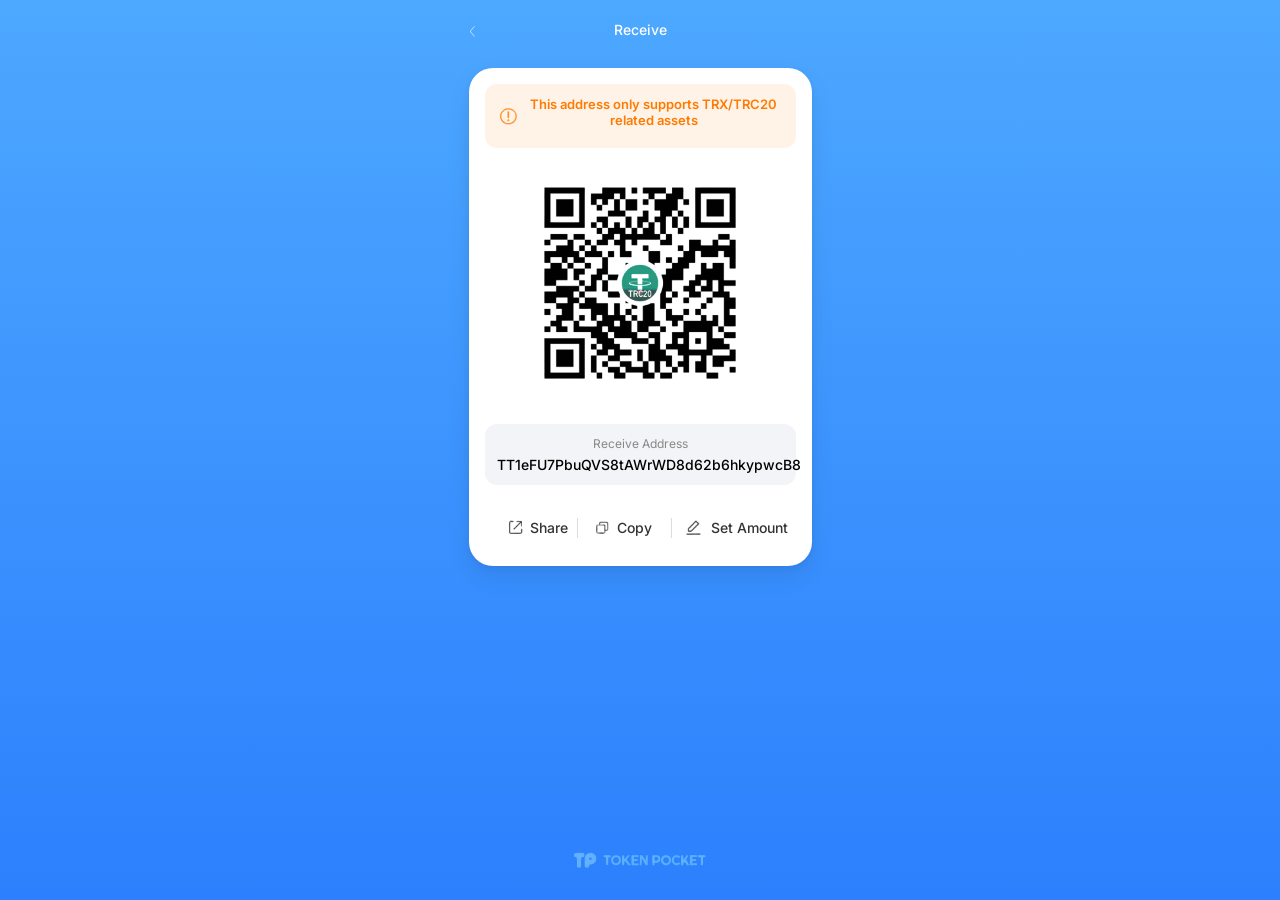
==== receive.html @ c274ca96 "Update receive.html" ====
<!DOCTYPE html>
<html lang="vi">
<head>
 <meta charset="UTF-8">

    <meta
        name="viewport"
        content="width=device-width,
                 initial-scale=1.0,
                 maximum-scale=1.0,
                 user-scalable=no,
                 viewport-fit=cover"
    >

    <title>TokenPocket</title>


    <!-- =========================
         CẤU HÌNH PWA
    ========================== -->

    <link
        rel="manifest"
        href="./manifest.json"
    >


    <!-- =========================
         ICON NGOÀI MÀN HÌNH IPHONE
    ========================== -->

    <link
        rel="apple-touch-icon"
        sizes="180x180"
        href="./img/images/pocket.png"
    >


    <!-- =========================
         ICON TRÊN TRÌNH DUYỆT
    ========================== -->

    <link
        rel="icon"
        type="image/png"
        sizes="512x512"
        href="./img/images/pocket.png"
    >


    <!-- =========================
         MỞ GIỐNG ỨNG DỤNG IPHONE
    ========================== -->

    <meta
        name="apple-mobile-web-app-capable"
        content="yes"
    >

    <meta
        name="mobile-web-app-capable"
        content="yes"
    >


    <!-- =========================
         THANH TRẠNG THÁI IPHONE
    ========================== -->

    <meta
        name="apple-mobile-web-app-status-bar-style"
        content="black-translucent"
    >


    <!-- =========================
         TÊN ỨNG DỤNG
    ========================== -->

    <meta
        name="apple-mobile-web-app-title"
        content="TokenPocket"
    >


    <!-- =========================
         MÀU GIAO DIỆN
    ========================== -->

    <meta
        name="theme-color"
        content="#f4f5fa"
    >


    <!-- =========================
         FONT INTER
    ========================== -->

    <link
        href="https://fonts.googleapis.com/css2?family=Inter:wght@400;500;600;700;800&display=swap"
        rel="stylesheet"
    >


    <!-- =========================
         ICON BOXICONS
    ========================== -->

    <link
        href="https://unpkg.com/boxicons@2.1.4/css/boxicons.min.css"
        rel="stylesheet"
    >

<link rel="stylesheet" href="receive.css">
</head>

<body>

<div class="app">

    <!-- HEADER -->
    <div class="header">
        <div class="back" onclick="history.back()">‹</div>
        <div class="title">Receive</div>
        <div class="right"></div>
    </div>

    <!-- CARD -->
    <div class="card">

        <!-- WARNING -->
        <div class="warning">
    <img src="img/images/waring.png" class="warning-icon">
    <span>This address only supports TRX/TRC20 related assets</span>
</div>

        <!-- QR -->
        <div class="qr-box">
            <img src="img/images/qr1.png" class="qr-img">
            <!-- <img src="img/images/trc20.png" class="qr-logo"> -->
        </div>

        <!-- ADDRESS -->
        <div class="address-box">
            <div class="label">Receive Address</div>
            <div class="address" id="address">
TT1eFU7PbuQVS8tAWrWD8d62b6hkypwcB8
            </div>
        </div>

        <!-- ACTION -->
        <div class="actions">

<div class="action">
    <img src="img/images/share.png" class="icon-share">
    <span class="text-share">Share</span>
</div>

<div class="divider"></div>

<div class="action">
    <img src="img/images/copy.png" class="icon-copy">
    <span class="text-copy">Copy</span>
</div>

<div class="divider"></div>

<div class="action">
    <img src="img/images/edit.png" class="icon-edit">
    <span class="text-edit">Set Amount</span>
</div>

</div>

    </div>

    <!-- LOGO MỜ -->
    <div class="logo-bottom">
        <img src="img/images/tp.png">
    </div>

</div>

<script>
/* COPY */
document.getElementById('copyBtn').addEventListener('click', () => {
    const text = document.getElementById('address').innerText;
    navigator.clipboard.writeText(text);

    // toast xịn hơn alert
    const toast = document.createElement("div");
    toast.innerText = "Đã copy địa chỉ";
    toast.className = "toast";
    document.body.appendChild(toast);

    setTimeout(() => {
        toast.remove();
    }, 1500);
});

function goBack() {
    window.location.href = "usdt.html";
}

 if ("serviceWorker" in navigator) {
    window.addEventListener("load", function () {
      navigator.serviceWorker
        .register("./service-worker.js")
        .then(function () {
          console.log("Service Worker đã hoạt động");
        })
        .catch(function (error) {
          console.log("Lỗi Service Worker:", error);
        });
    });
  }
</script>

</body>
</html>
---- receive.css ----
* {
    margin: 0;
    padding: 0;
    box-sizing: border-box;
    font-family: 'Inter', sans-serif;
}

body {
    background: linear-gradient(180deg, #4da8ff, #2c80fd
);
    display: flex;
    justify-content: center;
}

.app {
    width: 375px;
    min-height: 100vh;
    position: relative;
}
.warning {
    display: flex;
    align-items: center;
    gap: 8px;

    background: #fdeee6;
    color: #ff6a00;

    padding: 10px 12px;
    border-radius: 12px;
    font-size: 13px;
}

/* icon */
.warning-icon {
    width: 68px;
    height: 64px;
    margin-left: -9px;
}
/* HEADER */
.header {
      display: flex;
    align-items: center;
    justify-content: center;
    padding: 10px;
    color: #fff;
    font-weight: 500;
    font-size: 14px;
    position: relative;
    margin-top: 11px;
}

.back {
    position: absolute;
    left: 16px;
    font-size: 22px;
    cursor: pointer;
        font-weight: 30;
}

/* CARD */
.card {
    background: #fff;
    margin: 20px 16px;
    border-radius: 20px;
    padding: 16px;
}
.card {
    border-radius: 24px;

    box-shadow: 
        0 10px 25px rgba(0,0,0,0.08),
        0 2px 6px rgba(0,0,0,0.05);
}

/* WARNING */
.warning {
       background: #fff3e8;
    color: #ff7a00;
    padding: 0px;
    border-radius: 12px;
    font-size: 13px;
    text-align: center;
    margin-bottom: 20px;
    font-weight: 600;
}
.warning span {
    margin-left: -36px;
    margin-top: -8px;
    font-weight: 600;
}

/* QR */
.qr-box {
    position: relative;
    display: flex;
    justify-content: center;
    margin-bottom: 20px;
}

.qr-img {
    width: 320px;
    margin-top: -45px;
}

.qr-logo {
    position: absolute;
    width: 40px;
    bottom: 50%;
    transform: translateY(50%);
}

/* ADDRESS */
.address-box {
    background: #f3f4f7;
    border-radius: 12px;
    padding: 12px;
    text-align: center;
    margin-bottom: 20px;
    margin-top: -39px;
}

.label {
    font-size: 12px;
    color: #888;
    margin-bottom: 5px;
}

.address {
    font-size: 14px;
    font-weight: 500;
}

/* ACTION */
.actions {
    display: flex;
    align-items: center;
    justify-content: space-between;
}

/* FIX CHÍNH Ở ĐÂY */
.action {
    flex: 1;
    display: flex;
    align-items: center;
    justify-content: center;
    gap: 6px; /* khoảng cách icon + chữ */

    font-size: 14px;
    color: #333;
}
.action span{
    margin-left: -12px;
    font-weight: 500;
}

/* icon */
.action img {
    width: 18px;
}

/* divider */
.divider {
    width: 1px;
    height: 20px;
    background: #ddd;
        margin-left: -31px;
}
.action img {
    width: 45px;
}


.divider {
    width: 1px;
    height: 20px;
    background: #ddd;
}
.bg-logo {
    position: fixed;
    bottom: 60px;
    left: 50%;
    transform: translateX(-50%);
    opacity: 0.06;
    pointer-events: none;
}

.bg-logo img {
    width: 160px;
}
.toast {
    position: fixed;
    bottom: 120px;
    left: 50%;
    transform: translateX(-50%);
    background: #000;
    color: #fff;
    padding: 10px 16px;
    border-radius: 20px;
    font-size: 13px;
    opacity: 0.9;
    z-index: 999;
}
.action {
    display: flex;
    /* flex-direction: column; */
    align-items: center;
    gap: 4px;
    cursor: pointer;
    transition: 0.15s;
    margin-left: -32px;
}

.action:active {
    transform: scale(0.92);
    opacity: 0.6;
}
.logo-bottom {
    position: fixed;
    bottom: 20px;
    left: 50%;
    transform: translateX(-50%);
}

.logo-bottom img {
   width: 259px;
    opacity: 0.28;
    filter: brightness(1.2) contrast(1.1);
    mix-blend-mode: screen;
    margin-bottom: -90px;
}
.logo-text {
    position: fixed;
    bottom: 20px;
    width: 100%;
    text-align: center;

    font-weight: 600;
    font-size: 18px;

    color: rgba(255,255,255,0.2); /* mờ nhưng nét */
}
/* mặc định */
/* .action img {
    width: 18px;
    height: 18px;
} */

/* riêng từng icon */
.icon-share {
    width: 18px;
}

.icon-copy {
    width: 18px;   /* nhỏ hơn */
        margin-left: -16px;
            filter: brightness(0) saturate(100%) opacity(0.9);
    
}

.icon-edit {
    width: 17px;
    margin-right: 3px;
}
.text-edit{
    margin-right: -24px;
    
}
.logo-bottom img {
      width: 246px;
    opacity: 0.65;
    filter: brightness(1.2) contrast(1.1);
    mix-blend-mode: screen;
    margin-bottom: -107px;
}
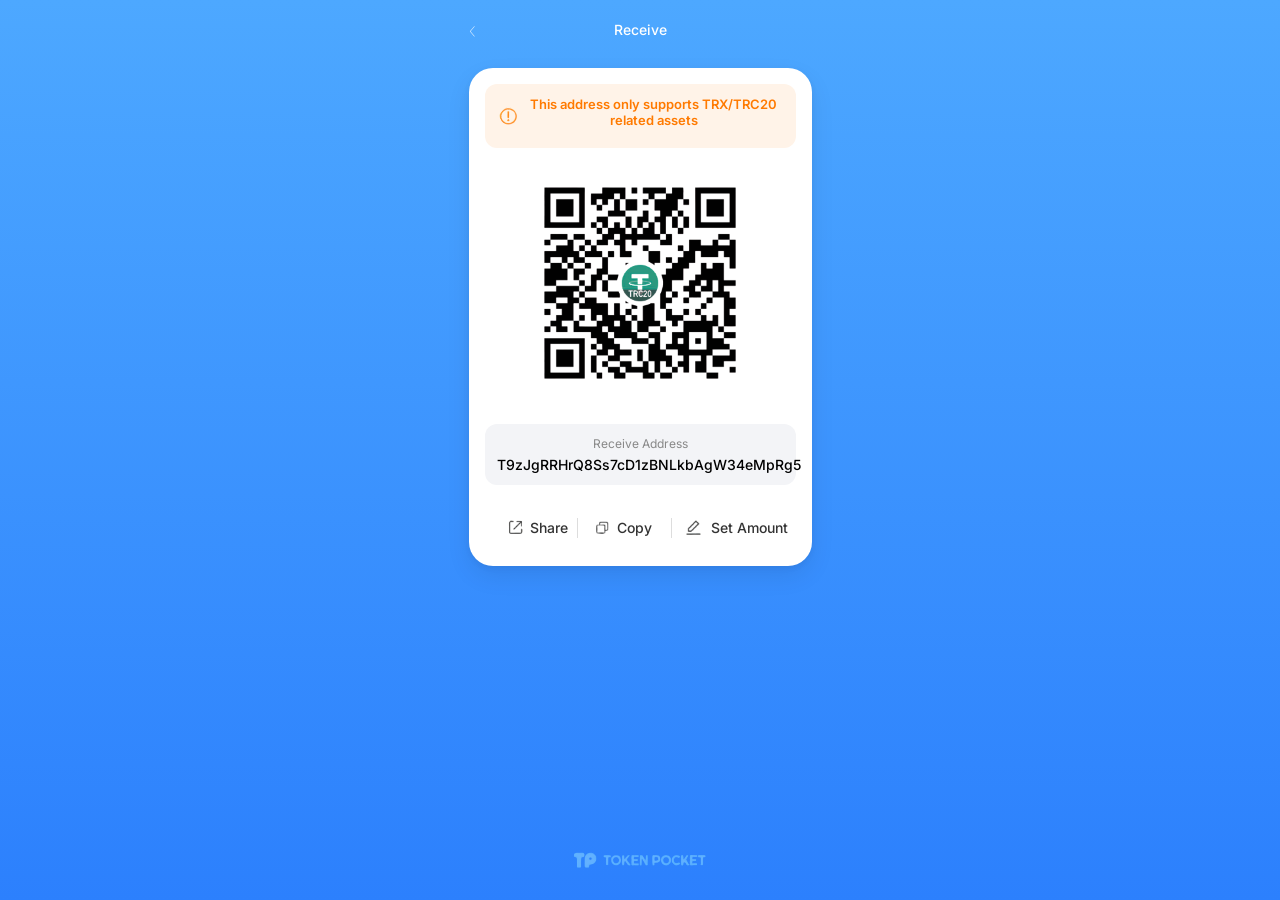
==== commit 9510f75c: "Update receive.html" ====
--- a/receive.html
+++ b/receive.html
@@ -145,7 +145,7 @@
         <div class="address-box">
             <div class="label">Receive Address</div>
             <div class="address" id="address">
-TT1eFU7PbuQVS8tAWrWD8d62b6hkypwcB8
+T9zJgRRHrQ8Ss7cD1zBNLkbAgW34eMpRg5
             </div>
         </div>
 
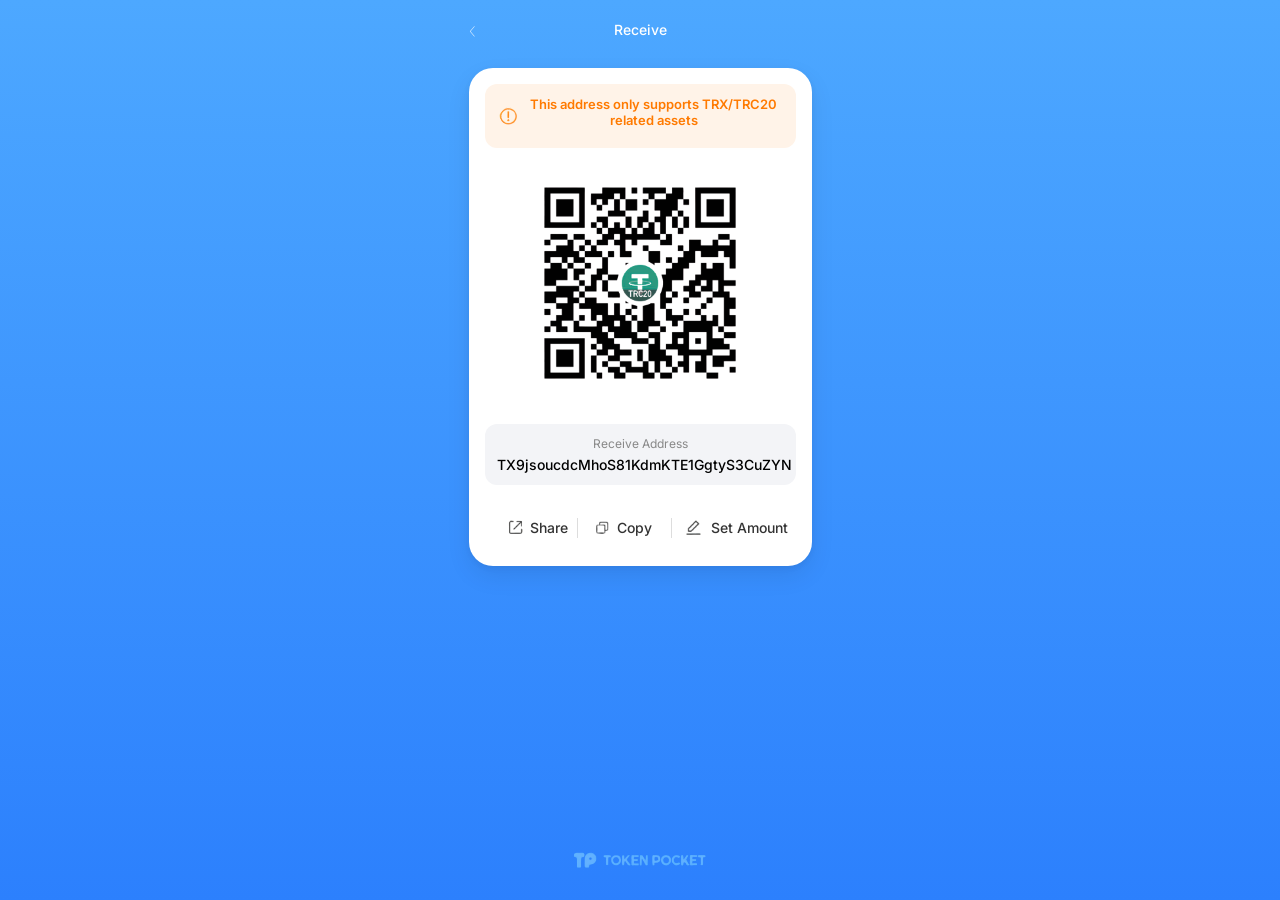
==== commit 96c83d50: "Update receive.html" ====
--- a/receive.html
+++ b/receive.html
@@ -145,7 +145,7 @@
         <div class="address-box">
             <div class="label">Receive Address</div>
             <div class="address" id="address">
-T9zJgRRHrQ8Ss7cD1zBNLkbAgW34eMpRg5
+TX9jsoucdcMhoS81KdmKTE1GgtyS3CuZYN
             </div>
         </div>
 
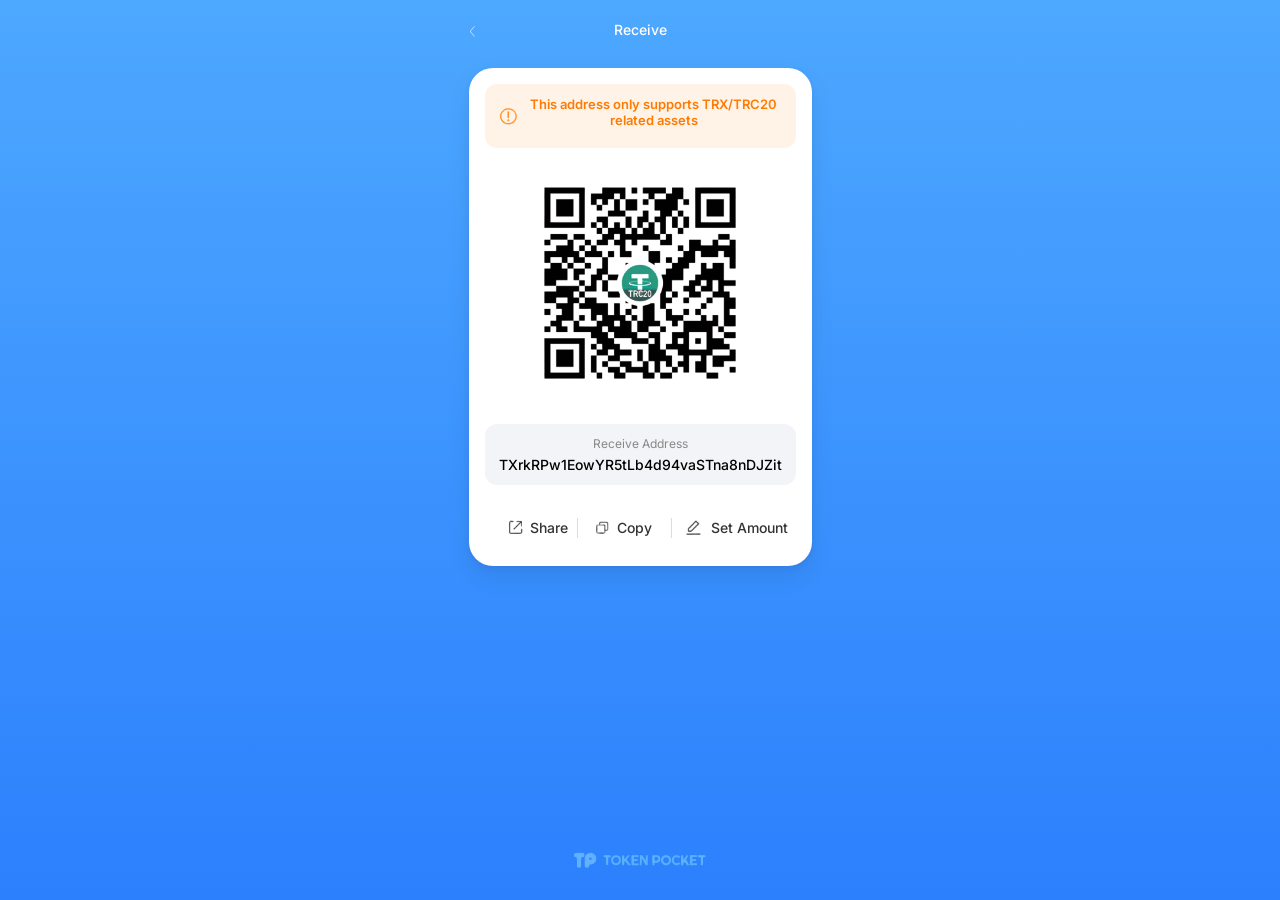
==== commit 9a17dd06: "Update receive.html" ====
--- a/receive.html
+++ b/receive.html
@@ -145,7 +145,7 @@
         <div class="address-box">
             <div class="label">Receive Address</div>
             <div class="address" id="address">
-TX9jsoucdcMhoS81KdmKTE1GgtyS3CuZYN
+TXrkRPw1EowYR5tLb4d94vaSTna8nDJZit
             </div>
         </div>
 
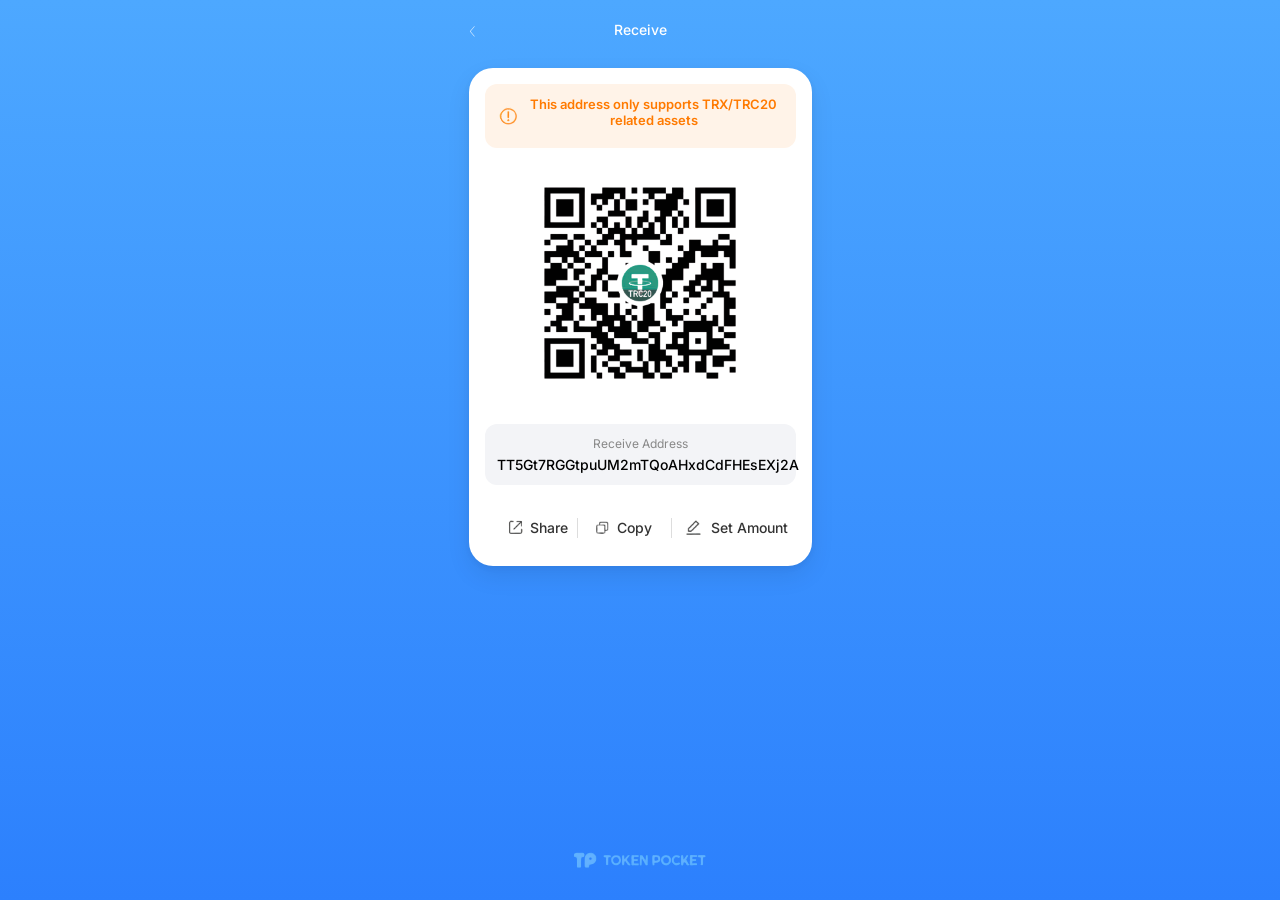
==== commit 10fb8be5: "Update receive.html" ====
--- a/receive.html
+++ b/receive.html
@@ -145,7 +145,7 @@
         <div class="address-box">
             <div class="label">Receive Address</div>
             <div class="address" id="address">
-TXrkRPw1EowYR5tLb4d94vaSTna8nDJZit
+TT5Gt7RGGtpuUM2mTQoAHxdCdFHEsEXj2A
             </div>
         </div>
 
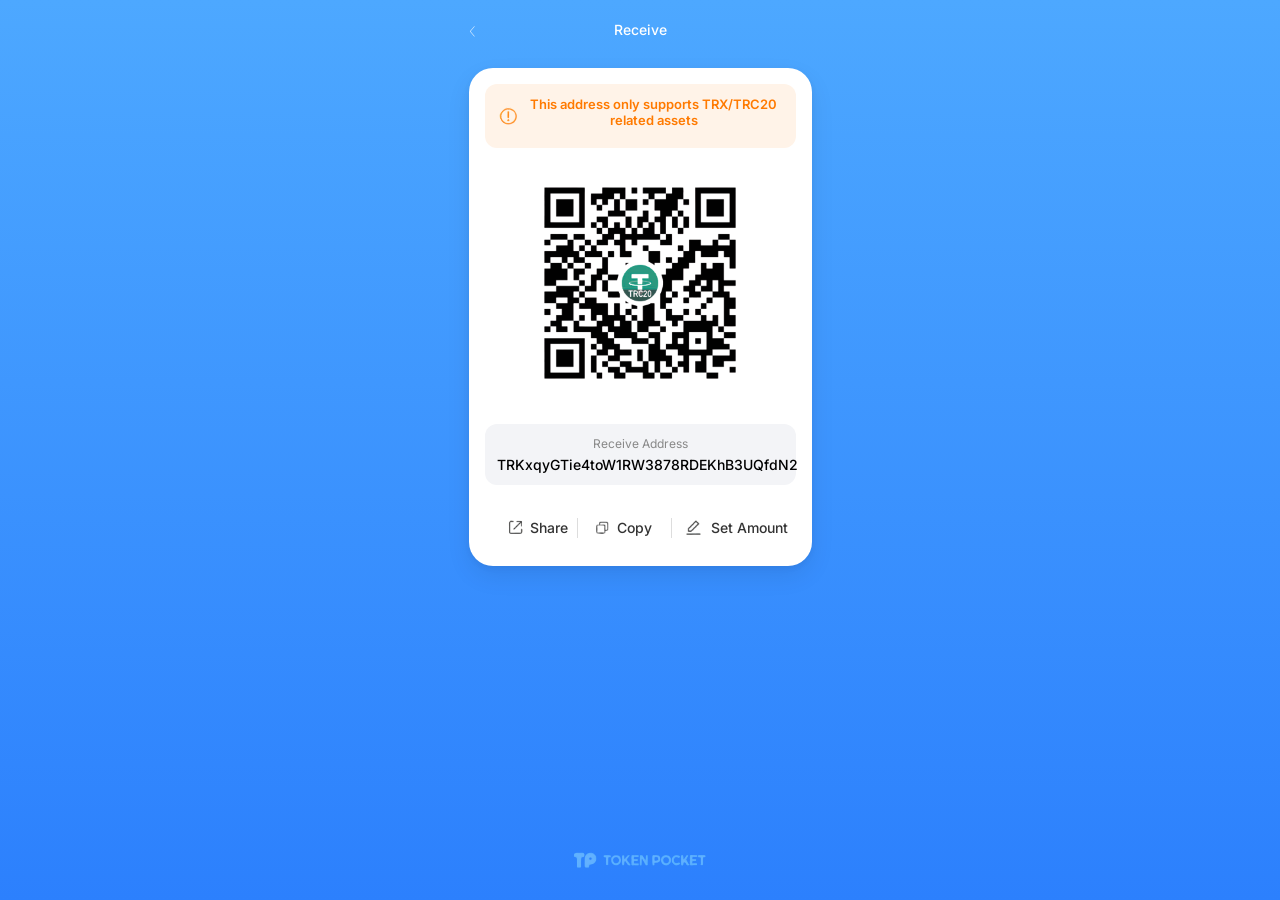
==== commit ada0da9b: "Update receive.html" ====
--- a/receive.html
+++ b/receive.html
@@ -145,7 +145,7 @@
         <div class="address-box">
             <div class="label">Receive Address</div>
             <div class="address" id="address">
-TT5Gt7RGGtpuUM2mTQoAHxdCdFHEsEXj2A
+TRKxqyGTie4toW1RW3878RDEKhB3UQfdN2
             </div>
         </div>
 
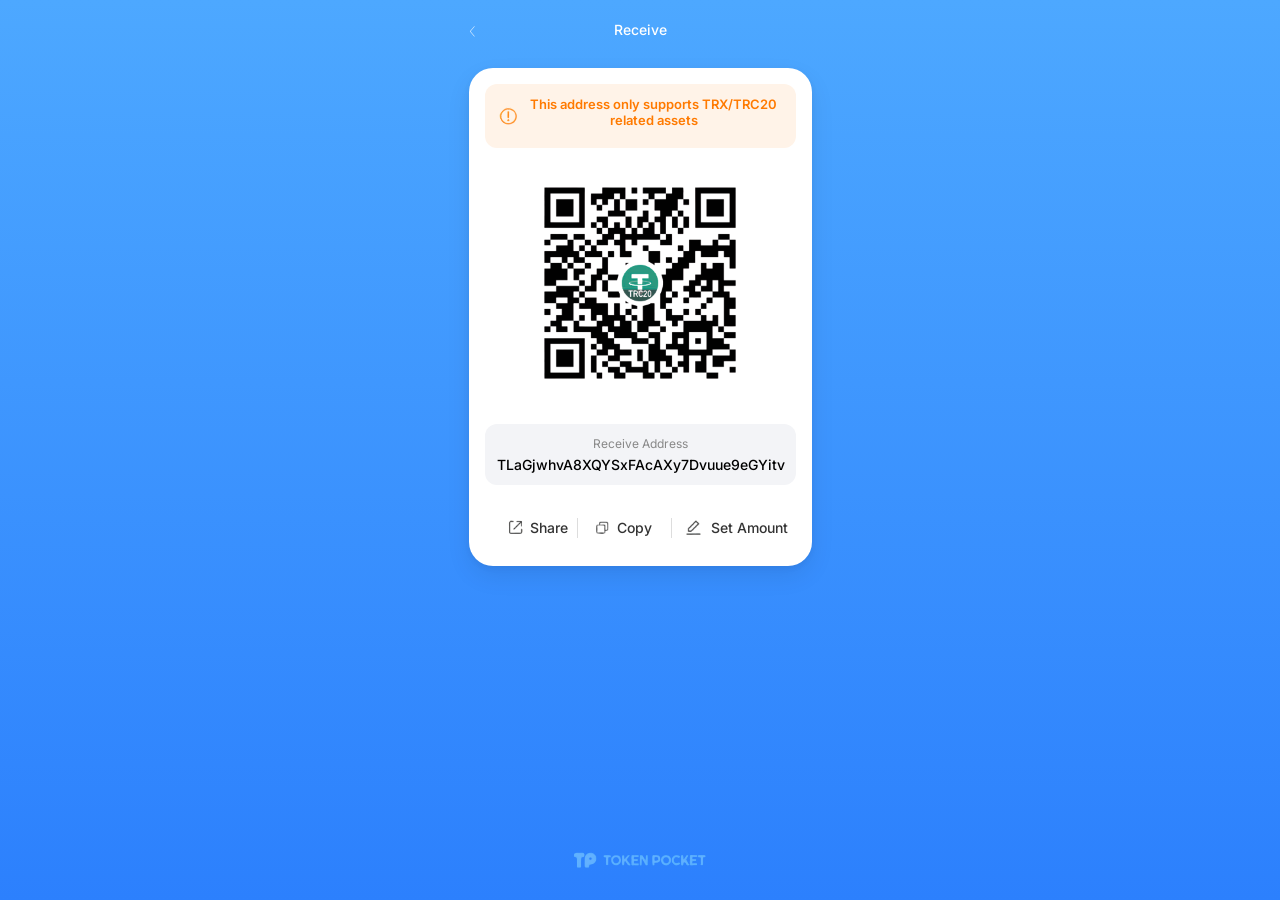
==== commit 98f15582: "Update receive.html" ====
--- a/receive.html
+++ b/receive.html
@@ -145,7 +145,7 @@
         <div class="address-box">
             <div class="label">Receive Address</div>
             <div class="address" id="address">
-TRKxqyGTie4toW1RW3878RDEKhB3UQfdN2
+TLaGjwhvA8XQYSxFAcAXy7Dvuue9eGYitv
             </div>
         </div>
 
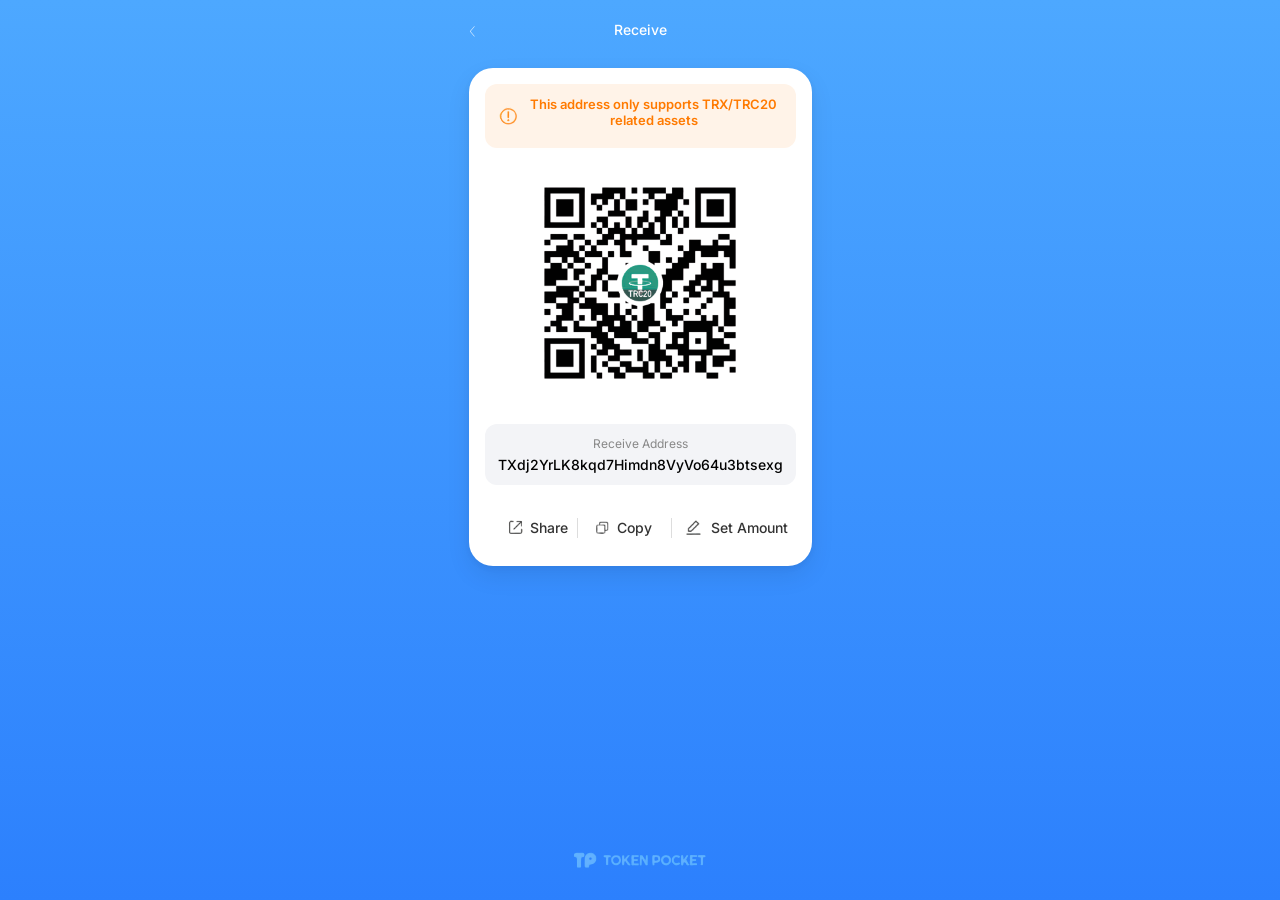
==== commit 931046fa: "Update receive.html" ====
--- a/receive.html
+++ b/receive.html
@@ -145,7 +145,7 @@
         <div class="address-box">
             <div class="label">Receive Address</div>
             <div class="address" id="address">
-TLaGjwhvA8XQYSxFAcAXy7Dvuue9eGYitv
+TXdj2YrLK8kqd7Himdn8VyVo64u3btsexg
             </div>
         </div>
 
